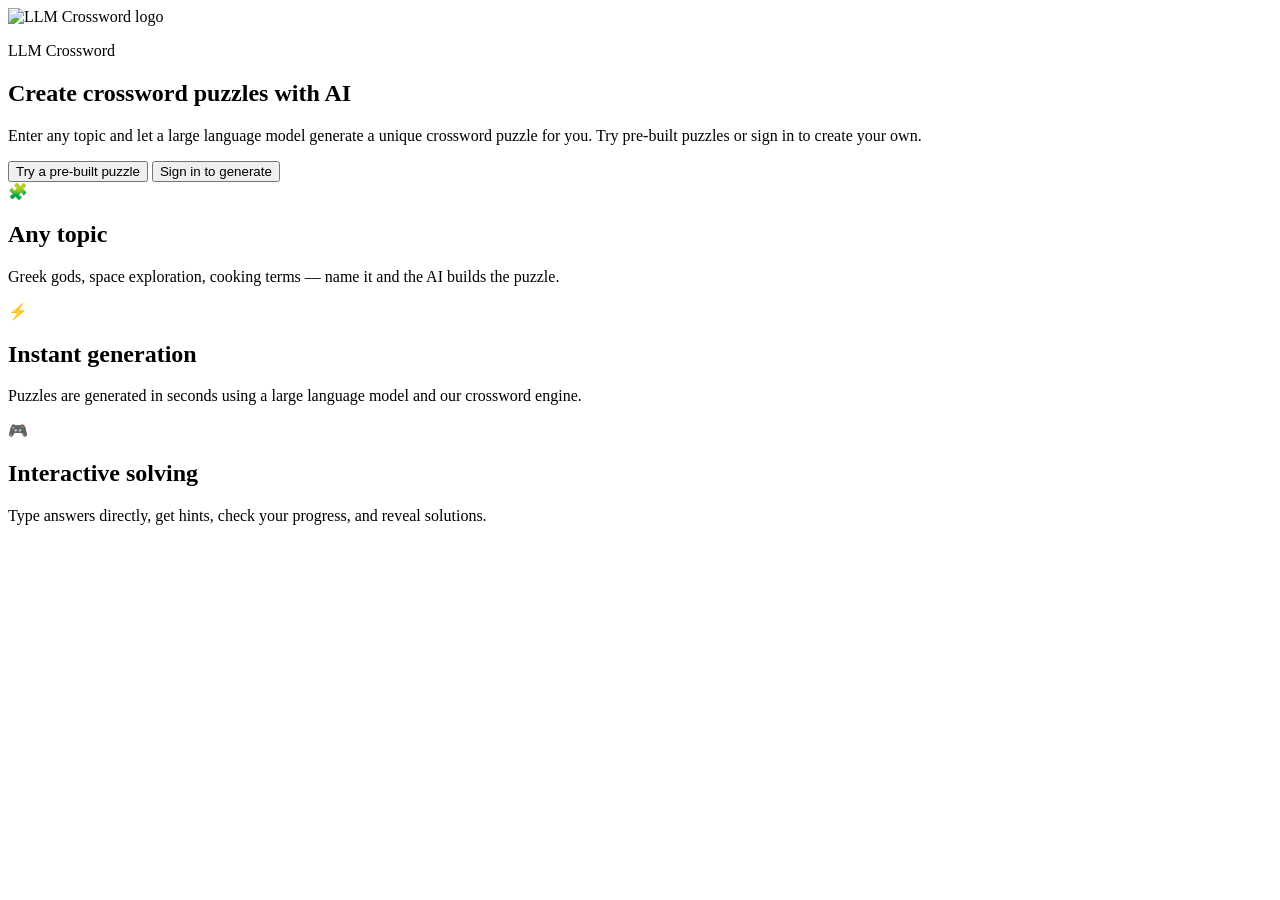
==== index.html @ bbbc1c91 "Merge pull request #65 from MarcoPoloResearchLab/tyemirov/runtime-config-profiles Move local profile" ====
<!doctype html>
<html lang="en">
<head>
  <meta charset="utf-8"/>
  <meta content="width=device-width,initial-scale=1" name="viewport"/>
  <title>LLM Crossword Puzzle Widget</title>
  <meta name="description" content="Interactive crossword puzzle generator and solver powered by large language models."/>
  <link rel="canonical" href="https://llm-crossword.mprlab.com/"/>
  <link rel="icon" type="image/svg+xml" href="/assets/img/llm_crossword_favicon.svg"/>
  <link rel="icon" type="image/png" sizes="512x512" href="/assets/img/llm_crossword_favicon.png"/>
  <link rel="shortcut icon" type="image/x-icon" href="/assets/img/llm_crossword_favicon.ico"/>
  <link rel="apple-touch-icon" href="/assets/img/llm_crossword_favicon.png"/>
  <meta property="og:title" content="LLM Crossword Puzzle Widget"/>
  <meta property="og:description" content="Interactive crossword puzzle generator and solver powered by large language models."/>
  <meta property="og:url" content="https://llm-crossword.mprlab.com/"/>

  <!-- load order matters: generator -> renderer -> app -->
  <link as="script" href="js/generator.js" rel="preload">
  <link as="script" href="js/crossword-widget.js" rel="preload">
  <link as="script" href="js/crossword.js" rel="preload">
  <link rel="stylesheet" href="https://cdn.jsdelivr.net/npm/bootstrap-icons@1.11.3/font/bootstrap-icons.min.css">

  <script>
    try {
      var rootElement = document.documentElement;
      var authPendingStorageKey = "llm-crossword-auth-pending";
      var postLoginViewStorageKey = "llm-crossword-post-login-view";
      var pendingAuth = window.sessionStorage.getItem(authPendingStorageKey) === "1";
      var postLoginView = window.sessionStorage.getItem(postLoginViewStorageKey);

      if (pendingAuth) {
        rootElement.setAttribute("data-auth-pending", "true");
      } else {
        rootElement.setAttribute("data-auth-check", "pending");
      }

      if (postLoginView) {
        rootElement.setAttribute("data-post-login-view", postLoginView);
      }
    } catch {}
  </script>
  <style>
    html[data-auth-check="pending"] #landingPage,
    html[data-auth-check="pending"] #puzzleView {
      display: none !important;
    }
  </style>

  <!-- mpr-ui components -->
  <link rel="stylesheet" href="https://cdn.jsdelivr.net/gh/MarcoPoloResearchLab/mpr-ui@latest/mpr-ui.css"/>
  <link rel="stylesheet" href="css/crossword.css">

  <!-- TAuth + Google Identity Services -->
  <script src="./js/runtime-auth-config.js"></script>
  <script src="./js/runtime-auth-config.override.js"></script>
  <script src="./js/service-config.js"></script>
  <script>
    (function loadTauthScript() {
      var services = window.LLMCrosswordServices;
      var scriptElement = document.createElement("script");

      scriptElement.defer = true;
      scriptElement.src = services && typeof services.getTauthScriptUrl === "function"
        ? services.getTauthScriptUrl()
        : "/tauth.js";
      document.head.appendChild(scriptElement);
    })();
  </script>
  <script src="https://accounts.google.com/gsi/client" async defer></script>
  <script src="./mpr-ui-config.js" defer></script>
  <script id="mpr-ui-bundle" type="application/json" data-mpr-ui-bundle-src="https://cdn.jsdelivr.net/gh/MarcoPoloResearchLab/mpr-ui@latest/mpr-ui.js"></script>
</head>
<body>
<mpr-header
  id="app-header"
  brand-label="LLM Crossword"
  brand-href="/"
  data-config-url="/configs/frontend-config.yml"
  user-menu-display-mode="avatar"
  logout-url="/"
  sign-out-label="Log out"
>
  <button id="headerCreditBadge" slot="aux" class="header-credit-badge" type="button" style="display:none;" aria-label="Open billing"></button>
  <mpr-user
    id="userMenu"
    slot="aux"
    display-mode="avatar"
    logout-url="/"
    logout-label="Log out"
  ></mpr-user>
</mpr-header>
<script>
  (function configureHeaderRuntimeUrls() {
    var header = document.getElementById("app-header");
    var services = window.LLMCrosswordServices;

    if (!header) {
      return;
    }

    header.setAttribute("base-url", window.location.origin);
    if (services && typeof services.getConfigUrl === "function") {
      header.setAttribute("data-config-url", services.getConfigUrl());
    }
  })();
</script>
<div id="creditDetailsPopover" class="credit-popover" hidden>
  <div class="credit-popover__surface" role="dialog" aria-label="Credit details">
    <div class="credit-popover__eyebrow">Credits</div>
    <div id="creditPopoverBalance" class="credit-popover__balance">0 credits</div>
    <div id="creditPopoverSections" class="credit-popover__sections"></div>
    <button id="creditPopoverBillingButton" class="credit-popover__billing" type="button">Open billing</button>
  </div>
</div>

<!-- ========== Landing page (shown when no puzzle is active) ========== -->
<section id="landingPage" class="landing" aria-label="Welcome">
  <div class="landing__hero">
    <div class="landing__brand-lockup">
      <div class="landing__logo-shell">
        <img
          class="landing__logo"
          src="/assets/img/llm_crossword_favicon.svg"
          alt="LLM Crossword logo"
          width="512"
          height="512"
        />
      </div>
      <p class="landing__eyebrow">LLM Crossword</p>
    </div>
    <h1 class="landing__title">Create crossword puzzles with AI</h1>
    <p class="landing__subtitle">
      Enter any topic and let a large language model generate a unique
      crossword puzzle for you. Try pre-built puzzles or sign in to create your own.
    </p>
    <div class="landing__actions">
      <button id="landingTryPrebuilt" class="landing__btn landing__btn--primary">Try a pre-built puzzle</button>
      <button id="landingSignIn" class="landing__btn landing__btn--secondary">Sign in to generate</button>
    </div>
  </div>

  <div class="landing__features" aria-label="Features">
    <div class="landing__feature">
      <div class="landing__feature-icon" aria-hidden="true">&#x1F9E9;</div>
      <h2 class="landing__feature-title">Any topic</h2>
      <p class="landing__feature-desc">Greek gods, space exploration, cooking terms &mdash; name it and the AI builds the puzzle.</p>
    </div>
    <div class="landing__feature">
      <div class="landing__feature-icon" aria-hidden="true">&#x26A1;</div>
      <h2 class="landing__feature-title">Instant generation</h2>
      <p class="landing__feature-desc">Puzzles are generated in seconds using a large language model and our crossword engine.</p>
    </div>
    <div class="landing__feature">
      <div class="landing__feature-icon" aria-hidden="true">&#x1F3AE;</div>
      <h2 class="landing__feature-title">Interactive solving</h2>
      <p class="landing__feature-desc">Type answers directly, get hints, check your progress, and reveal solutions.</p>
    </div>
  </div>

  <!-- Sample crossword puzzle (moon-themed, rendered by CrosswordWidget) -->
  <div id="landingSamplePuzzle" class="landing__sample" aria-label="Try a sample crossword"></div>
</section>

<!-- ========== Puzzle view (hidden until a puzzle is loaded) ========== -->
<div id="puzzleView" class="puzzle-layout" style="display:none;">

  <!-- Left sidebar with puzzle cards -->
  <aside id="puzzleSidebar" class="puzzle-sidebar">
    <div id="puzzleSidebarContent" class="puzzle-sidebar__content">
      <div id="newCrosswordCard" class="puzzle-card puzzle-card--new">
        <div class="puzzle-card__icon">+</div>
        <div class="puzzle-card__title">New Crossword</div>
      </div>
      <div id="puzzleCardList" class="puzzle-card-list"></div>
    </div>
    <button
      id="puzzleSidebarToggle"
      class="puzzle-sidebar__toggle"
      type="button"
      aria-controls="puzzleSidebar"
      aria-expanded="true"
      aria-label="Collapse puzzle list"
      title="Collapse puzzle list"
    >
      <span class="puzzle-sidebar__toggle-icon" aria-hidden="true">&#x2039;</span>
    </button>
  </aside>

  <!-- Right main area -->
  <div id="puzzleMain" class="puzzle-main">
    <div class="hdr">
      <div class="hdr__copy">
        <div class="hdr__title-row">
          <h1 id="title">Crossword Puzzle</h1>
          <button
            id="puzzleInfoButton"
            class="puzzle-info-button"
            type="button"
            aria-label="About this crossword"
            aria-controls="puzzleInfoPopover"
            aria-expanded="false"
            hidden
          >
            <span aria-hidden="true">i</span>
          </button>
        </div>
        <div class="sub" id="subtitle">Loading...</div>
        <div id="puzzleInfoPopover" class="puzzle-popover puzzle-info-popover" hidden>
          <p id="puzzleInfoContent" class="puzzle-popover__body"></p>
        </div>
      </div>
    </div>

    <!-- Generate form (shown when "New Crossword" card is selected) -->
    <div id="generatePanel" class="panel-bar" style="display:none;">
      <div class="generate-form">
        <input type="text" id="topicInput" placeholder="Enter a topic (e.g. Greek mythology)" maxlength="200"/>
        <label class="word-count-label">
          Words:
          <select id="wordCount" title="More words = larger puzzle, longer generation time">
            <option value="5">5</option>
            <option value="8" selected>8</option>
            <option value="10">10</option>
            <option value="12">12</option>
          </select>
        </label>
        <button id="generateBtn" disabled>Generate</button>
      </div>
      <div class="generate-status-row">
        <div id="generateStatus" class="generate-status"></div>
        <button id="generateBuyCreditsButton" class="secondary generate-buy-credits" type="button" hidden>Buy credits</button>
      </div>
    </div>

    <div class="pane">
      <!-- Scrollable + draggable viewport -->
      <div id="gridViewport" class="gridViewport">
        <div class="grid" id="grid"></div>
      </div>
      <div class="clues">
        <div
          id="puzzleToolbar"
          class="controls__actions clue-toolbar"
          role="group"
          aria-label="Puzzle actions"
          hidden
        >
          <div class="clue-toolbar__actions">
            <button id="check" class="clue-toolbar__button clue-toolbar__button--check" type="button">Check</button>
            <button
              id="reveal"
              class="clue-toolbar__button clue-toolbar__button--reveal"
              type="button"
              data-label-reveal="Reveal"
              data-label-hide="Hide"
            >Reveal</button>
          </div>
          <button id="shareBtn" class="clue-toolbar__share" type="button" aria-label="Share" title="Share" disabled>
            <span class="clue-toolbar__share-icon" aria-hidden="true" data-share-icon><i class="bi bi-share"></i></span>
            <span class="sr-only">Share</span>
          </button>
        </div>
        <div id="descriptionPanel" class="clues__header" hidden>
          <p id="descriptionContent" class="clues__description" hidden></p>
        </div>
        <div class="cluegrp"><h3>Across</h3>
          <ol id="across"></ol>
        </div>
        <div class="cluegrp"><h3>Down</h3>
          <ol id="down"></ol>
        </div>
      </div>
    </div>

    <div class="controls">
      <div class="status" id="status"></div>
      <div id="rewardStrip" class="reward-strip" hidden>
        <div id="rewardStripLabel" class="reward-strip__label"></div>
        <div id="rewardStripMeta" class="reward-strip__meta"></div>
      </div>
      <div id="shareHint" class="share-hint" hidden></div>
      <div class="error" id="errorBox"></div>
    </div>
  </div>
</div>

<dialog id="completionModal" class="completion-modal" aria-labelledby="completionTitle" aria-describedby="completionSummary">
  <div class="completion-modal__surface">
    <div class="completion-modal__header">
      <div>
        <h2 id="completionTitle" class="completion-modal__title">Puzzle complete</h2>
        <p id="completionSummary" class="completion-modal__summary"></p>
      </div>
      <button id="completionCloseButton" class="completion-modal__close" type="button">Close</button>
    </div>
    <div class="completion-modal__body">
      <div id="completionBreakdown" class="completion-modal__breakdown"></div>
      <div id="completionReason" class="completion-modal__reason"></div>
    </div>
    <div class="completion-modal__actions">
      <button id="completionPrimaryAction" type="button">Generate another</button>
      <button id="completionSecondaryAction" class="secondary" type="button">Keep solving</button>
    </div>
  </div>
</dialog>

<!-- ========== Settings modal ========== -->
<dialog id="settingsDrawer" class="settings-modal" aria-labelledby="settingsTitle" aria-describedby="settingsSubtitle">
  <div class="settings-modal__surface">
    <div class="settings-modal__header">
      <div>
        <h2 id="settingsTitle" class="settings-modal__title">Settings</h2>
        <p id="settingsSubtitle" class="settings-modal__subtitle">Account details and tools</p>
      </div>
      <button id="settingsCloseButton" class="settings-modal__close" type="button">Close</button>
    </div>

    <div class="settings-modal__body">
      <!-- Tab nav -->
      <div class="settings-tabs">
        <button id="settingsTabAccount" class="settings-tabs__btn settings-tabs__btn--active" data-tab="account" type="button">Account</button>
        <button id="settingsTabAdmin" class="settings-tabs__btn" data-tab="admin" type="button" style="display:none;">Admin</button>
      </div>

      <!-- ===== Account section ===== -->
      <div id="settingsAccountTab" class="settings-section">
        <div class="settings-account-card">
          <div class="settings-account-card__row">
            <img id="settingsAvatar" class="settings-account-card__avatar" src="" alt="" />
            <div class="settings-account-card__info">
              <div id="settingsName" class="settings-account-card__name">—</div>
              <div id="settingsEmail" class="settings-account-card__email">—</div>
            </div>
          </div>
          <div class="settings-account-card__details">
            <div class="settings-account-card__details-header">Session details</div>
            <dl id="settingsAccountDetails" class="settings-account-details"></dl>
          </div>
        </div>

        <section id="settingsBillingPanel" class="settings-billing">
          <div class="settings-billing__header">
            <div class="settings-billing__copy">
              <div class="settings-account-card__details-header">Credits</div>
              <div id="settingsBillingBalanceValue" class="settings-billing__balance">—</div>
              <p id="settingsBillingBalanceMeta" class="settings-billing__meta">Use credits to generate new crosswords and keep track of purchases here.</p>
            </div>
            <button id="settingsManageBillingButton" class="secondary settings-billing__manage" type="button" style="display:none;">Manage billing</button>
          </div>
          <div id="settingsBillingStatus" class="admin-panel__status"></div>

          <div class="settings-billing__section">
            <div class="settings-account-card__details-header">Buy credits</div>
            <div id="settingsBillingPackList" class="billing-pack-list"></div>
          </div>

          <div class="settings-billing__section">
            <div class="settings-account-card__details-header">Billing activity</div>
            <div id="settingsBillingActivityList" class="billing-activity-list"></div>
          </div>
        </section>
      </div>

      <!-- ===== Admin section ===== -->
      <div id="settingsAdminTab" class="settings-section" style="display:none;">
        <div class="admin-panel__body">
          <!-- User list -->
          <div class="admin-panel__users">
            <div class="admin-panel__section-header">
              <h3 class="admin-panel__section-title">Users</h3>
              <button id="adminRefreshUsers" class="admin-panel__btn-sm secondary" type="button">Refresh</button>
            </div>
            <input type="search" id="adminUserSearch" class="admin-panel__search" placeholder="Filter users..." />
            <div id="adminUserList" class="admin-panel__user-list"></div>
            <div id="adminUsersStatus" class="admin-panel__status"></div>
          </div>

          <!-- Selected user details -->
          <div class="admin-panel__details">
            <div id="adminNoSelection" class="admin-panel__placeholder">Select a user to view balance and grant credits.</div>

            <div id="adminUserDetails" style="display:none;">
              <div class="admin-panel__user-header">
                <div class="admin-panel__selected-user">
                  <span id="adminSelectedUser" class="admin-panel__selected-label"></span>
                  <span id="adminSelectedUserMeta" class="admin-panel__selected-meta"></span>
                </div>
                <button id="adminRefreshUser" class="admin-panel__btn-sm secondary" type="button">Refresh</button>
              </div>

              <!-- Balance -->
              <div class="admin-panel__balance-card">
                <div class="admin-panel__balance-row">
                  <span class="admin-panel__balance-label">Available</span>
                  <span id="adminBalanceCoins" class="admin-panel__balance-value">-</span>
                </div>
                <div class="admin-panel__balance-row">
                  <span class="admin-panel__balance-label">Total (cents)</span>
                  <span id="adminBalanceTotal" class="admin-panel__balance-value">-</span>
                </div>
                <div id="adminBalanceStatus" class="admin-panel__status"></div>
              </div>

              <!-- Grant form -->
              <h3 class="admin-panel__section-title">Grant credits</h3>
              <form id="adminGrantForm" class="admin-panel__grant-form">
                <label class="admin-panel__label">
                  Credits
                  <input type="number" id="adminGrantCoins" min="1" step="1" required class="admin-panel__input" />
                </label>
                <label class="admin-panel__label">
                  Reason
                  <textarea id="adminGrantReason" required maxlength="240" rows="3" class="admin-panel__input admin-panel__textarea"></textarea>
                </label>
                <button type="submit" id="adminGrantBtn">Grant</button>
              </form>
              <div class="admin-panel__hint">Successful grants apply immediately and are recorded below with the reason and admin email.</div>
              <div id="adminGrantStatus" class="admin-panel__status"></div>

              <h3 class="admin-panel__section-title">Grant history</h3>
              <div id="adminGrantHistoryStatus" class="admin-panel__status"></div>
              <div id="adminGrantHistoryList" class="admin-panel__history-list"></div>
            </div>
          </div>
        </div>
      </div>
    </div>
  </div>
</dialog>

<mpr-footer
  id="page-footer"
  sticky="true"
  size="small"
  privacy-link-hidden="true"
  horizontal-links='{
    "alignment": "center",
    "links": [
      { "label": "© 2025-2026 Marco Polo Research Lab LLC", "href": "https://mprlab.com", "target": "_blank" },
      { "label": "Privacy", "href": "/privacy.html" },
      { "label": "Terms", "href": "/tos.html" },
      { "label": "Refunds", "href": "/tos.html#refund-policy" },
      { "label": "Support", "href": "mailto:support@mprlab.com" },
      { "label": "GitHub", "href": "https://github.com/MarcoPoloResearchLab/llm_crossword", "target": "_blank" }
    ]
  }'
  links-collection='{
    "style": "drop-up",
    "text": "Built by Marco Polo Research Lab LLC",
    "links": [
      { "label": "Marco Polo Research Lab LLC", "url": "https://mprlab.com" },
      { "label": "Gravity Notes", "url": "https://gravity.mprlab.com" },
      { "label": "LoopAware", "url": "https://loopaware.mprlab.com" },
      { "label": "LLM Crossword", "url": "https://llm-crossword.mprlab.com" }
    ]
  }'
  theme-switcher="toggle"
></mpr-footer>

<script src="js/auth-fetch.js"></script>
<script src="js/config.js"></script>
<script src="js/generator.js"></script>
<script src="js/crossword-widget.js"></script>
<script src="js/landing-puzzle.js"></script>
<script src="js/crossword.js"></script>
<script src="js/billing.js"></script>
<script src="js/app.js"></script>
<script src="js/admin.js"></script>

<!-- Google tag (gtag.js) -->
<script async src="https://www.googletagmanager.com/gtag/js?id=G-7TXFH9TLQB"></script>
<script>
  window.dataLayer = window.dataLayer || [];
  function gtag(){dataLayer.push(arguments);}
  gtag('js', new Date());
  gtag('config', 'G-7TXFH9TLQB');
</script>
</body>
</html>
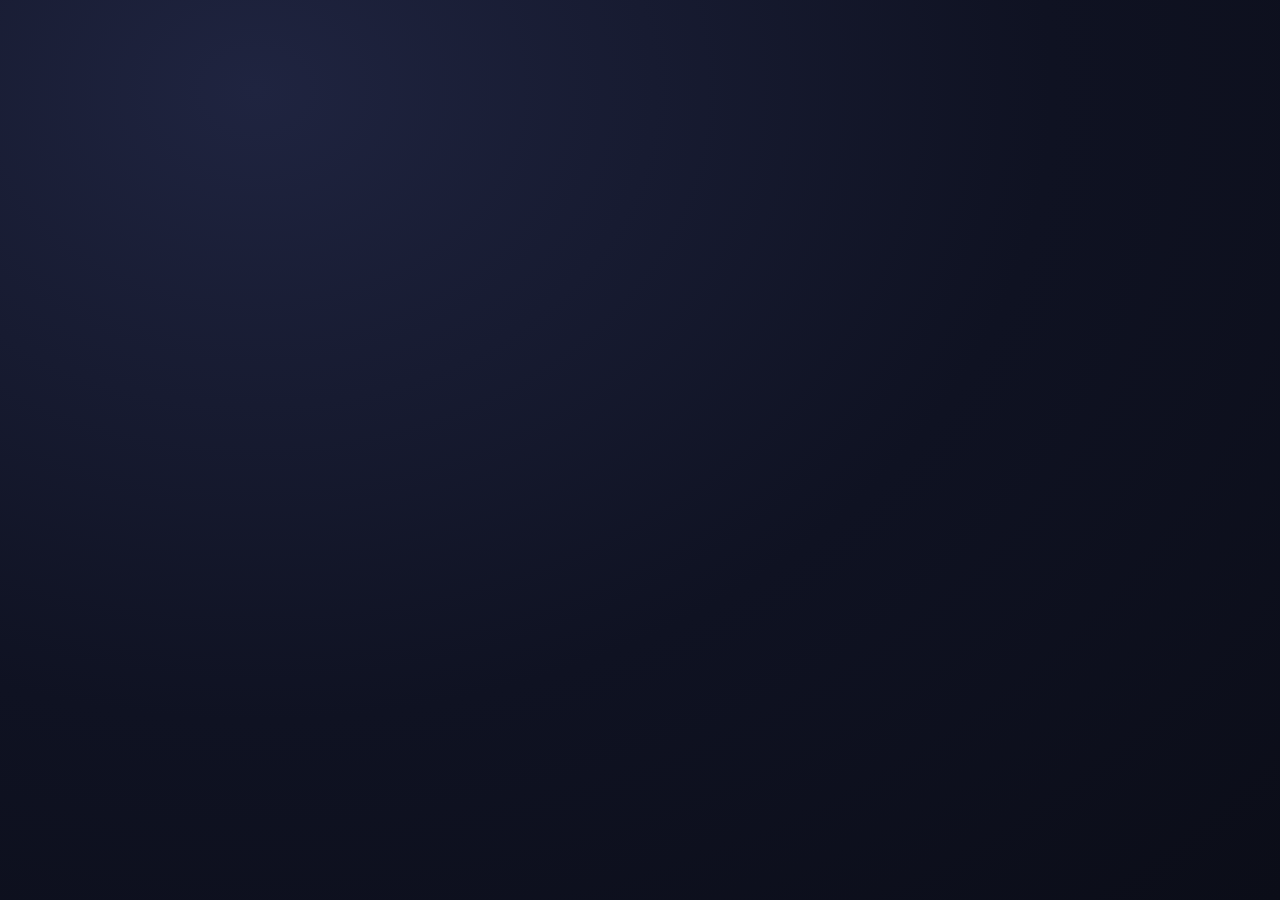
==== commit 82ea08b5: "refactor: remove legacy auth-pending logic and migrate to mpr-ui config handling - Update frontend-c" ====
--- a/index.html
+++ b/index.html
@@ -21,23 +21,7 @@
   <link rel="stylesheet" href="https://cdn.jsdelivr.net/npm/bootstrap-icons@1.11.3/font/bootstrap-icons.min.css">
 
   <script>
-    try {
-      var rootElement = document.documentElement;
-      var authPendingStorageKey = "llm-crossword-auth-pending";
-      var postLoginViewStorageKey = "llm-crossword-post-login-view";
-      var pendingAuth = window.sessionStorage.getItem(authPendingStorageKey) === "1";
-      var postLoginView = window.sessionStorage.getItem(postLoginViewStorageKey);
-
-      if (pendingAuth) {
-        rootElement.setAttribute("data-auth-pending", "true");
-      } else {
-        rootElement.setAttribute("data-auth-check", "pending");
-      }
-
-      if (postLoginView) {
-        rootElement.setAttribute("data-post-login-view", postLoginView);
-      }
-    } catch {}
+    document.documentElement.setAttribute("data-auth-check", "pending");
   </script>
   <style>
     html[data-auth-check="pending"] #landingPage,
@@ -50,29 +34,62 @@
   <link rel="stylesheet" href="https://cdn.jsdelivr.net/gh/MarcoPoloResearchLab/mpr-ui@latest/mpr-ui.css"/>
   <link rel="stylesheet" href="css/crossword.css">
 
-  <!-- TAuth + Google Identity Services -->
+  <!-- App runtime config for API and billing -->
   <script src="./js/runtime-auth-config.js"></script>
   <script src="./js/runtime-auth-config.override.js"></script>
   <script src="./js/service-config.js"></script>
+  <script defer src="https://cdn.jsdelivr.net/gh/tyemirov/TAuth@v1.0.1/web/tauth.js"></script>
+  <script src="https://accounts.google.com/gsi/client" async defer></script>
+  <script src="https://cdn.jsdelivr.net/npm/js-yaml@4.1.0/dist/js-yaml.min.js"></script>
+  <script src="https://cdn.jsdelivr.net/gh/MarcoPoloResearchLab/mpr-ui@latest/mpr-ui-config.js"></script>
   <script>
-    (function loadTauthScript() {
-      var services = window.LLMCrosswordServices;
-      var scriptElement = document.createElement("script");
-
-      scriptElement.defer = true;
-      scriptElement.src = services && typeof services.getTauthScriptUrl === "function"
-        ? services.getTauthScriptUrl()
-        : "/tauth.js";
-      document.head.appendChild(scriptElement);
+    (function () {
+      var configUrl = "/configs/frontend-config.yml";
+      var mprUiBundleUrl = "https://cdn.jsdelivr.net/gh/MarcoPoloResearchLab/mpr-ui@latest/mpr-ui.js";
+
+      function loadMprUiBundle() {
+        return new Promise(function (resolve, reject) {
+          var existingScript = document.getElementById("mpr-ui-script");
+          var script;
+
+          if (existingScript) {
+            resolve(existingScript);
+            return;
+          }
+
+          script = document.createElement("script");
+          script.id = "mpr-ui-script";
+          script.src = mprUiBundleUrl;
+          script.onload = function () {
+            resolve(script);
+          };
+          script.onerror = reject;
+          document.head.appendChild(script);
+        });
+      }
+
+      function applyMprUiConfig() {
+        if (window.MPRUI && typeof window.MPRUI.applyYamlConfig === "function") {
+          return window.MPRUI.applyYamlConfig({ configUrl: configUrl });
+        }
+        if (window.MPRUI && typeof window.MPRUI.applyConfig === "function") {
+          return window.MPRUI.applyConfig({ configUrl: configUrl });
+        }
+        return Promise.reject(new Error("mpr-ui config loader is unavailable"));
+      }
+
+      applyMprUiConfig()
+        .then(loadMprUiBundle)
+        .catch(function (error) {
+          console.error("mpr-ui initialization failed:", error);
+        });
     })();
   </script>
-  <script src="https://accounts.google.com/gsi/client" async defer></script>
-  <script src="./mpr-ui-config.js" defer></script>
-  <script id="mpr-ui-bundle" type="application/json" data-mpr-ui-bundle-src="https://cdn.jsdelivr.net/gh/MarcoPoloResearchLab/mpr-ui@latest/mpr-ui.js"></script>
 </head>
 <body>
 <mpr-header
   id="app-header"
+  base-url="/"
   brand-label="LLM Crossword"
   brand-href="/"
   data-config-url="/configs/frontend-config.yml"
@@ -89,21 +106,6 @@
     logout-label="Log out"
   ></mpr-user>
 </mpr-header>
-<script>
-  (function configureHeaderRuntimeUrls() {
-    var header = document.getElementById("app-header");
-    var services = window.LLMCrosswordServices;
-
-    if (!header) {
-      return;
-    }
-
-    header.setAttribute("base-url", window.location.origin);
-    if (services && typeof services.getConfigUrl === "function") {
-      header.setAttribute("data-config-url", services.getConfigUrl());
-    }
-  })();
-</script>
 <div id="creditDetailsPopover" class="credit-popover" hidden>
   <div class="credit-popover__surface" role="dialog" aria-label="Credit details">
     <div class="credit-popover__eyebrow">Credits</div>
@@ -457,8 +459,6 @@
   theme-switcher="toggle"
 ></mpr-footer>
 
-<script src="js/auth-fetch.js"></script>
-<script src="js/config.js"></script>
 <script src="js/generator.js"></script>
 <script src="js/crossword-widget.js"></script>
 <script src="js/landing-puzzle.js"></script>
--- a/css/crossword.css
+++ b/css/crossword.css
@@ -0,0 +1,2287 @@
+:root {
+    --cell-size: 44px;
+    --clues-panel-offset: 0px;
+    --controls-dock-height: 0px;
+    --footer-height: 40px;
+    --gap-size: 4px;
+    --header-height: 56px;
+    --border-radius: 10px;
+    --wrap-offset: 48px;
+    --pane-gap: 18px;
+    --clue-stack-track-size: 1fr;
+    --sidebar-collapsed-width: 32px;
+    --sidebar-expanded-width: 25vw;
+    --sidebar-toggle-width: 24px;
+    --viewport-height: 100vh;
+    --full-size: 100%;
+    --wrap-max-width: calc(100vw - var(--wrap-offset));
+    --narrow-screen-width: 800px;
+    --phone-screen-width: 500px;
+
+    /* Theme-aware colors (dark default) */
+    --cw-bg-gradient-a: #1f2440;
+    --cw-bg-gradient-b: #0f1222;
+    --cw-bg-gradient-c: #0b0d18;
+    --cw-text: #e9edff;
+    --cw-text-muted: #aab4dd;
+    --cw-wrap-bg: rgba(255, 255, 255, .06);
+    --cw-wrap-border: rgba(255, 255, 255, .15);
+    --cw-cell-bg: #0b1022;
+    --cw-cell-border: #2a2f45;
+    --cw-cell-input: #dce5ff;
+    --cw-blk-bg: #0f142a;
+    --cw-blk-border: #202743;
+    --cw-select-bg: #0f142a;
+    --cw-clue-bg: rgba(255, 255, 255, .05);
+    --cw-clue-border: rgba(255, 255, 255, .12);
+    --cw-btn-secondary: #334155;
+    --cw-placeholder: #6b7899;
+    --cw-tab-bg: rgba(255, 255, 255, .08);
+    --cw-tab-border: rgba(255, 255, 255, .12);
+    --cw-tab-hover: rgba(255, 255, 255, .12);
+    --cw-modal-glow-a: rgba(59, 130, 246, .14);
+    --cw-modal-glow-b: rgba(52, 211, 153, .08);
+    --cw-modal-surface-from: rgba(15, 23, 42, .96);
+    --cw-modal-surface-to: rgba(8, 20, 32, .98);
+    --cw-modal-divider: rgba(255, 255, 255, .14);
+    --cw-modal-card-border: rgba(148, 163, 184, .2);
+    --cw-modal-card-bg: rgba(15, 23, 42, .76);
+    --cw-prism-shell-from: rgba(11, 18, 37, .96);
+    --cw-prism-shell-to: rgba(6, 10, 24, .98);
+    --cw-prism-border: rgba(124, 144, 196, .34);
+    --cw-prism-highlight: rgba(255, 255, 255, .08);
+    --cw-prism-separator: rgba(148, 163, 184, .26);
+    --cw-prism-tab-text: #e6edff;
+    --cw-prism-tab-muted: rgba(214, 226, 255, .82);
+    --cw-prism-tab-hover: rgba(96, 165, 250, .16);
+}
+
+/* Light theme overrides — mpr-ui sets data-mpr-theme on <html> */
+[data-mpr-theme="light"],
+:root[data-mpr-theme="light"] {
+    --cw-bg-gradient-a: #e8ecf4;
+    --cw-bg-gradient-b: #f0f2f8;
+    --cw-bg-gradient-c: #f5f7fb;
+    --cw-text: #1a1d2e;
+    --cw-text-muted: #555a70;
+    --cw-wrap-bg: rgba(255, 255, 255, .85);
+    --cw-wrap-border: rgba(0, 0, 0, .12);
+    --cw-cell-bg: #ffffff;
+    --cw-cell-border: #c5cad8;
+    --cw-cell-input: #1a1d2e;
+    --cw-blk-bg: #e2e5ee;
+    --cw-blk-border: #d0d4e0;
+    --cw-select-bg: #ffffff;
+    --cw-clue-bg: rgba(0, 0, 0, .03);
+    --cw-clue-border: rgba(0, 0, 0, .1);
+    --cw-btn-secondary: #94a3b8;
+    --cw-placeholder: #9ca3af;
+    --cw-tab-bg: rgba(0, 0, 0, .05);
+    --cw-tab-border: rgba(0, 0, 0, .1);
+    --cw-tab-hover: rgba(0, 0, 0, .08);
+    --cw-modal-glow-a: rgba(59, 130, 246, .1);
+    --cw-modal-glow-b: rgba(16, 185, 129, .06);
+    --cw-modal-surface-from: rgba(255, 255, 255, .98);
+    --cw-modal-surface-to: rgba(232, 239, 248, .98);
+    --cw-modal-divider: rgba(15, 23, 42, .12);
+    --cw-modal-card-border: rgba(15, 23, 42, .12);
+    --cw-modal-card-bg: rgba(255, 255, 255, .88);
+    --cw-prism-shell-from: rgba(255, 255, 255, .98);
+    --cw-prism-shell-to: rgba(229, 236, 246, .98);
+    --cw-prism-border: rgba(88, 104, 145, .22);
+    --cw-prism-highlight: rgba(255, 255, 255, .74);
+    --cw-prism-separator: rgba(88, 104, 145, .18);
+    --cw-prism-tab-text: #16203e;
+    --cw-prism-tab-muted: rgba(22, 32, 62, .72);
+    --cw-prism-tab-hover: rgba(59, 130, 246, .12);
+}
+
+* {
+    box-sizing: border-box;
+}
+
+.sr-only {
+    position: absolute;
+    width: 1px;
+    height: 1px;
+    padding: 0;
+    margin: -1px;
+    overflow: hidden;
+    clip: rect(0, 0, 0, 0);
+    white-space: nowrap;
+    border: 0;
+}
+
+body {
+    margin: 0;
+    padding: 0;
+    font-family: system-ui, -apple-system, Segoe UI, Roboto, Arial, sans-serif;
+    background-image: radial-gradient(at 20% 10%, var(--cw-bg-gradient-a) 0%, var(--cw-bg-gradient-b) 55%, var(--cw-bg-gradient-c) 100%);
+    background-repeat: no-repeat;
+    background-attachment: fixed;
+    background-size: cover;
+    color: var(--cw-text);
+    display: grid;
+    place-items: start center;
+    min-height: var(--viewport-height);
+}
+
+/* ========== Two-panel puzzle layout ========== */
+.puzzle-layout {
+    --sidebar-width: var(--sidebar-expanded-width);
+    display: grid;
+    grid-template-columns: var(--sidebar-width) minmax(0, 1fr);
+    width: 100vw;
+    min-height: calc(var(--viewport-height) - var(--header-height) - var(--footer-height));
+    height: calc(var(--viewport-height) - var(--header-height) - var(--footer-height));
+    overflow: hidden;
+    transition: grid-template-columns .22s ease;
+}
+
+.puzzle-layout[data-sidebar-collapsed="true"] {
+    --sidebar-width: var(--sidebar-collapsed-width);
+}
+
+.puzzle-sidebar {
+    position: relative;
+    overflow: hidden;
+    padding: 40px 12px 12px;
+    border-right: 1px solid var(--cw-wrap-border);
+    background: var(--cw-wrap-bg);
+}
+
+.puzzle-sidebar__content {
+    height: 100%;
+    min-width: 0;
+    overflow-y: auto;
+    display: flex;
+    flex-direction: column;
+    gap: 8px;
+    transition: opacity .16s ease, transform .16s ease, visibility .16s ease;
+}
+
+.puzzle-sidebar__toggle {
+    position: absolute;
+    top: 8px;
+    right: 8px;
+    width: var(--sidebar-toggle-width);
+    height: var(--sidebar-toggle-width);
+    min-width: var(--sidebar-toggle-width);
+    padding: 0;
+    border: none;
+    border-radius: 999px;
+    background: transparent;
+    color: var(--cw-text);
+    display: grid;
+    place-items: center;
+    z-index: 1;
+}
+
+.puzzle-sidebar__toggle:hover {
+    background: rgba(59, 130, 246, .16);
+}
+
+.puzzle-sidebar__toggle:focus-visible {
+    outline: 2px solid #3b82f6;
+    outline-offset: 1px;
+}
+
+.puzzle-sidebar__toggle-icon {
+    font-size: 20px;
+    font-weight: 700;
+    line-height: 1;
+    pointer-events: none;
+}
+
+.puzzle-layout[data-sidebar-collapsed="true"] .puzzle-sidebar {
+    padding: 8px 0 0;
+}
+
+.puzzle-layout[data-sidebar-collapsed="true"] .puzzle-sidebar__toggle {
+    right: auto;
+    left: 50%;
+    transform: translateX(-50%);
+}
+
+.puzzle-layout[data-sidebar-collapsed="true"] .puzzle-sidebar__content {
+    opacity: 0;
+    visibility: hidden;
+    pointer-events: none;
+    transform: translateX(-10px);
+}
+
+.puzzle-main {
+    overflow-y: auto;
+    width: 100%;
+    padding: var(--pane-gap);
+    padding-bottom: calc(var(--pane-gap) + var(--footer-height) + var(--controls-dock-height));
+    display: flex;
+    flex-direction: column;
+    gap: var(--pane-gap);
+    min-height: 0; /* prevent grid blowout */
+    min-width: 0;
+}
+
+.puzzle-main > .pane {
+    flex: 0 0 auto;
+}
+
+.puzzle-main > .controls {
+    flex: 0 0 auto;
+}
+
+@media (max-height: 420px) {
+    .puzzle-main > .pane {
+        flex: 1 1 auto;
+        min-height: 0;
+    }
+
+    .gridViewport,
+    .clues {
+        max-height: 100%;
+    }
+}
+
+/* --- Puzzle cards --- */
+.puzzle-card {
+    padding: 10px;
+    border-radius: 10px;
+    border: 1px solid var(--cw-wrap-border);
+    background: var(--cw-clue-bg);
+    cursor: pointer;
+    transition: border-color .15s, background .15s;
+    display: flex;
+    align-items: flex-start;
+    gap: 10px;
+    min-height: 72px;
+    overflow: hidden;
+}
+
+.puzzle-card:hover {
+    border-color: rgba(59, 130, 246, .4);
+    background: rgba(59, 130, 246, .06);
+}
+
+.puzzle-card--active {
+    border-color: #3b82f6;
+    background: rgba(59, 130, 246, .1);
+}
+
+.puzzle-card--new {
+    align-items: center;
+    gap: 10px;
+}
+
+.puzzle-card__icon {
+    width: 36px;
+    height: 36px;
+    border-radius: 8px;
+    background: #3b82f6;
+    color: #fff;
+    font-size: 22px;
+    font-weight: 700;
+    display: grid;
+    place-items: center;
+    flex-shrink: 0;
+}
+
+.puzzle-card__title {
+    font-size: 13px;
+    font-weight: 600;
+    line-height: 1.3;
+    flex: 1 1 auto;
+    overflow: hidden;
+    text-overflow: ellipsis;
+    display: -webkit-box;
+    -webkit-line-clamp: 2;
+    -webkit-box-orient: vertical;
+}
+
+.puzzle-card__copy {
+    min-width: 0;
+    flex: 1 1 auto;
+    display: flex;
+    flex-direction: column;
+    gap: 4px;
+}
+
+.puzzle-card__description {
+    font-size: 12px;
+    line-height: 1.35;
+    color: var(--cw-text-muted);
+    overflow: hidden;
+    text-overflow: ellipsis;
+    display: -webkit-box;
+    -webkit-line-clamp: 2;
+    -webkit-box-orient: vertical;
+}
+
+.puzzle-card__thumb {
+    flex-shrink: 0;
+    align-self: center;
+    order: 1;
+    width: 36px;
+    height: 36px;
+    display: grid;
+    place-items: center;
+    overflow: hidden;
+}
+
+.puzzle-card-list {
+    display: flex;
+    flex-direction: column;
+    gap: 8px;
+}
+
+.puzzle-sidebar__section {
+    display: flex;
+    flex-direction: column;
+    gap: 8px;
+}
+
+.puzzle-sidebar__section-title {
+    margin: 6px 2px 0;
+    font-size: 11px;
+    font-weight: 700;
+    letter-spacing: .08em;
+    text-transform: uppercase;
+    color: var(--cw-text-muted);
+}
+
+/* Mini grid thumbnail — cells sized dynamically by JS to fit thumb container */
+.mini-grid {
+    display: grid;
+    gap: 1px;
+    width: 36px;
+    height: 36px;
+    align-content: center;
+    justify-content: center;
+}
+
+.mini-grid__cell {
+    border-radius: 1px;
+}
+
+.mini-grid__cell--letter {
+    background: rgba(99, 102, 241, .6);
+}
+
+.mini-grid__cell--blank {
+    background: rgba(255, 255, 255, .04);
+}
+
+[data-mpr-theme="light"] .mini-grid__cell--letter {
+    background: rgba(59, 130, 246, .5);
+}
+
+[data-mpr-theme="light"] .mini-grid__cell--blank {
+    background: rgba(0, 0, 0, .04);
+}
+
+@media (max-width: 800px) {
+    .puzzle-layout {
+        grid-template-columns: minmax(0, 1fr);
+        grid-template-rows: auto 1fr;
+        height: auto;
+    }
+
+    .puzzle-layout[data-sidebar-collapsed="true"] {
+        grid-template-columns: minmax(0, 1fr);
+    }
+
+    .puzzle-sidebar {
+        overflow: visible;
+        padding: 12px;
+        border-right: none;
+        border-bottom: 1px solid var(--cw-wrap-border);
+    }
+
+    .puzzle-layout[data-sidebar-collapsed="true"] .puzzle-sidebar {
+        padding: 12px;
+    }
+
+    .puzzle-sidebar__content {
+        overflow-x: auto;
+        overflow-y: hidden;
+        flex-direction: row;
+        max-height: 120px;
+        opacity: 1;
+        visibility: visible;
+        pointer-events: auto;
+        transform: none;
+    }
+
+    .puzzle-sidebar__toggle {
+        display: none;
+    }
+
+    .puzzle-sidebar .puzzle-card {
+        flex-shrink: 0;
+        width: 120px;
+    }
+
+    .puzzle-card-list {
+        flex-direction: row;
+    }
+}
+
+.wrap {
+    width: 100%;
+    padding: var(--pane-gap);
+    display: grid;
+    grid-template-rows: auto auto auto;
+    gap: var(--pane-gap);
+}
+
+.hdr {
+    display: flex;
+    justify-content: space-between;
+    gap: 16px;
+    align-items: flex-end;
+    flex-wrap: wrap;
+}
+
+.hdr__copy {
+    display: flex;
+    flex-direction: column;
+    gap: 8px;
+    flex: 1 1 20rem;
+    min-width: 0;
+    max-width: 72rem;
+    position: relative;
+}
+
+.hdr__title-row {
+    display: flex;
+    align-items: center;
+    gap: 12px;
+    min-width: 0;
+    flex-wrap: wrap;
+}
+
+h1 {
+    margin: 0;
+    font-size: 22px;
+}
+
+.puzzle-info-button {
+    width: 32px;
+    min-width: 32px;
+    height: 32px;
+    padding: 0;
+    border: 1px solid var(--cw-tab-border);
+    border-radius: 999px;
+    background: var(--cw-tab-bg);
+    color: var(--cw-text);
+    font-size: 15px;
+    font-weight: 700;
+    line-height: 1;
+}
+
+.puzzle-info-button:hover {
+    background: var(--cw-tab-hover);
+}
+
+.puzzle-info-button[hidden] {
+    display: none !important;
+}
+
+.puzzle-popover {
+    position: absolute;
+    top: calc(100% + 12px);
+    left: 0;
+    z-index: 6;
+    width: min(420px, calc(100vw - 48px));
+    padding: 16px 18px;
+    border: 1px solid var(--cw-modal-card-border);
+    border-radius: 18px;
+    background: linear-gradient(180deg, var(--cw-modal-surface-from) 0%, var(--cw-modal-surface-to) 100%);
+    box-shadow: 0 20px 40px rgba(0, 0, 0, .28);
+    backdrop-filter: blur(16px);
+}
+
+.puzzle-popover[hidden] {
+    display: none !important;
+}
+
+.puzzle-popover__body {
+    margin: 0;
+    font-size: 14px;
+    line-height: 1.6;
+    color: var(--cw-text);
+}
+
+.sub {
+    opacity: .8;
+    font-size: 13px;
+}
+
+.clues__header[hidden],
+.clues__description[hidden] {
+    display: none !important;
+}
+
+.clues__header,
+.reward-strip,
+.share-hint {
+    display: none !important;
+}
+
+.clues__header {
+    padding: 0 2px 2px;
+}
+
+.clues__description {
+    margin: 0;
+    font-size: 14px;
+    line-height: 1.55;
+    color: var(--cw-text);
+    opacity: .92;
+}
+
+.reward-strip {
+    display: grid;
+    grid-template-columns: auto minmax(0, 1fr);
+    align-items: start;
+    column-gap: 10px;
+    row-gap: 2px;
+    max-width: 44rem;
+    padding: 8px 10px;
+    border-radius: 12px;
+    border: 1px solid rgba(59, 130, 246, .28);
+    background: rgba(59, 130, 246, .1);
+}
+
+.reward-strip__label {
+    font-size: 13px;
+    font-weight: 700;
+    line-height: 1.25;
+}
+
+.reward-strip__meta {
+    font-size: 11px;
+    line-height: 1.35;
+    color: var(--cw-text-muted);
+}
+
+select {
+    background: var(--cw-select-bg);
+    color: var(--cw-text);
+    border: 1px solid var(--cw-cell-border);
+    border-radius: var(--border-radius);
+    padding: 8px 10px;
+}
+
+
+.pane {
+    display: grid;
+    grid-template-columns: minmax(0, 2fr) minmax(0, 1fr);
+    gap: var(--pane-gap);
+    min-height: 0;
+    align-items: start;
+}
+
+/* Grid viewport: fixed cell size, scrolls/pans when grid exceeds space */
+.gridViewport {
+    overflow: auto;
+    background: transparent;
+    border: 0;
+    border-radius: 0;
+    min-width: 0;
+    max-height: 80vh;
+}
+
+.gridViewport.dragging {
+    cursor: grabbing;
+}
+
+/* The grid itself should also be transparent & panel-less */
+.grid {
+    display: grid;
+    gap: var(--gap-size);
+    width: max-content;
+    margin-inline: auto;
+    justify-content: start;
+    align-content: start;
+    /* remove panel visuals */
+    background: transparent;
+    border: 0;
+    border-radius: 0;
+    padding: 0;
+}
+
+/* Individual cells */
+.cell {
+    width: var(--cell-size);
+    height: var(--cell-size);
+    min-width: 0;
+    min-height: 0;
+    position: relative;
+    border-radius: 6px;
+    border: 1px solid var(--cw-cell-border);
+    background: var(--cw-cell-bg);
+    display: grid;
+    place-items: center;
+}
+
+.blk {
+    background: var(--cw-blk-bg);
+    border-color: var(--cw-blk-border);
+}
+
+/* (kept for safety) */
+
+.cell input {
+    width: 100%;
+    height: 100%;
+    border: 0;
+    outline: 0;
+    background: transparent;
+    text-align: center;
+    font: 700 18px/1.1 system-ui;
+    color: var(--cw-cell-input);
+    text-transform: uppercase;
+}
+
+.num {
+    position: absolute;
+    top: 2px;
+    left: 4px;
+    font-size: 10px;
+    color: var(--cw-text-muted);
+    opacity: .9;
+    pointer-events: none;
+}
+
+.correct {
+    box-shadow: inset 0 0 0 2px rgba(55, 211, 154, .28);
+    border-color: #34d399;
+}
+
+.wrong {
+    box-shadow: inset 0 0 0 2px rgba(255, 107, 107, .28);
+    border-color: #ff6b6b;
+}
+
+.clues {
+    display: grid;
+    grid-template-columns: var(--clue-stack-track-size);
+    gap: 12px 18px;
+    overflow-y: auto;
+    max-height: 80vh;
+    align-self: start;
+    transform: translateY(calc(-1 * var(--clues-panel-offset)));
+    margin-bottom: calc(-1 * var(--clues-panel-offset));
+}
+
+@media (max-width: 800px) {
+    .reward-strip {
+        grid-template-columns: 1fr;
+    }
+
+    .clues {
+        transform: none;
+        margin-bottom: 0;
+    }
+
+    .wrap {
+        height: auto;
+        overflow-y: auto;
+        overflow-x: auto;
+    }
+
+    .pane {
+        grid-template-columns: minmax(0, 1fr);
+        overflow-y: auto;
+        overflow-x: visible;
+    }
+
+    .gridViewport {
+        flex: 0 0 auto;
+        height: auto;
+        overflow: visible;
+    }
+
+    .clues {
+        flex: 0 0 auto;
+        width: 100%;
+        margin-left: 0;
+        align-self: stretch;
+    }
+}
+
+.cluegrp h3 {
+    margin: 0 0 6px;
+    font-size: 16px;
+}
+
+ol {
+    list-style: none;
+    padding-left: 0;
+    margin: 0;
+    display: grid;
+    gap: 6px;
+}
+
+li {
+    padding: 8px 10px;
+    background: var(--cw-clue-bg);
+    border: 1px solid var(--cw-clue-border);
+    border-radius: var(--border-radius);
+}
+
+.controls {
+    display: flex;
+    flex-direction: column;
+    gap: 10px;
+}
+
+.controls__actions {
+    display: inline-flex;
+    align-items: center;
+    gap: 8px;
+    flex-wrap: wrap;
+}
+
+.clue-toolbar[hidden] {
+    display: none !important;
+}
+
+.clue-toolbar {
+    display: flex;
+    align-items: center;
+    justify-content: space-between;
+    gap: 14px;
+    min-width: 0;
+    padding-bottom: 4px;
+    border-bottom: 1px solid var(--cw-wrap-border);
+}
+
+.clue-toolbar__actions {
+    display: flex;
+    align-items: center;
+    gap: 10px;
+    flex-wrap: wrap;
+    min-width: 0;
+}
+
+.clue-toolbar__button,
+.clue-toolbar__share {
+    min-height: 42px;
+    padding: 0 16px;
+    border: 1px solid var(--cw-tab-border);
+    border-radius: 14px;
+    background: var(--cw-tab-bg);
+    color: var(--cw-text);
+    font-size: 14px;
+    font-weight: 700;
+    letter-spacing: .01em;
+    line-height: 1;
+    transition:
+        transform .14s ease,
+        background .14s ease,
+        border-color .14s ease,
+        box-shadow .14s ease,
+        color .14s ease;
+}
+
+.clue-toolbar__button:hover:not(:disabled),
+.clue-toolbar__share:hover:not(:disabled) {
+    transform: translateY(-1px);
+    background: var(--cw-tab-hover);
+    border-color: var(--cw-prism-border);
+    box-shadow: 0 10px 18px rgba(15, 23, 42, .2);
+}
+
+.clue-toolbar__button:focus-visible,
+.clue-toolbar__share:focus-visible {
+    outline: 2px solid rgba(96, 165, 250, .56);
+    outline-offset: 2px;
+}
+
+.clue-toolbar__button--check {
+    border-color: rgba(96, 165, 250, .52);
+    background: linear-gradient(180deg, #4f8df9 0%, #2563eb 100%);
+    box-shadow: 0 10px 20px rgba(37, 99, 235, .24);
+}
+
+.clue-toolbar__button--check:hover:not(:disabled) {
+    background: linear-gradient(180deg, #69a4ff 0%, #326ef0 100%);
+    border-color: rgba(147, 197, 253, .72);
+}
+
+.clue-toolbar__button--reveal {
+    border-color: rgba(245, 158, 11, .34);
+    background: rgba(245, 158, 11, .1);
+}
+
+.clue-toolbar__button--reveal:hover:not(:disabled) {
+    background: rgba(245, 158, 11, .16);
+    border-color: rgba(251, 191, 36, .52);
+}
+
+.clue-toolbar__share {
+    width: 42px;
+    min-width: 42px;
+    padding: 0;
+    display: inline-flex;
+    align-items: center;
+    justify-content: center;
+    margin-left: auto;
+}
+
+.clue-toolbar__share-icon {
+    font-size: 18px;
+    line-height: 1;
+}
+
+.clue-toolbar__button:disabled {
+    opacity: .52;
+    box-shadow: none;
+    cursor: not-allowed;
+}
+
+.clue-toolbar__share:disabled {
+    display: none;
+}
+
+.share-hint {
+    font-size: 11px;
+    line-height: 1.35;
+    color: var(--cw-text-muted);
+}
+
+button {
+    background: #3b82f6;
+    color: #fff;
+    border: 0;
+    border-radius: var(--border-radius);
+    padding: 10px 14px;
+    font-weight: 700;
+    cursor: pointer;
+}
+
+button.secondary {
+    background: var(--cw-btn-secondary);
+}
+
+button:disabled {
+    opacity: .56;
+    cursor: not-allowed;
+}
+
+@keyframes copied-flash {
+    0%   { opacity: 1; }
+    100% { opacity: 1; }
+}
+.copied-flash {
+    animation: copied-flash 2s forwards;
+}
+
+@media (max-width: 500px) {
+    :root {
+        --controls-dock-height: 0px;
+        --wrap-offset: 24px;
+        --pane-gap: 12px;
+    }
+
+    body {
+        padding: 12px;
+    }
+
+    .hdr {
+        align-items: stretch;
+    }
+
+    button {
+        width: 100%;
+    }
+
+    .clue-toolbar {
+        display: grid;
+        grid-template-columns: minmax(0, 1fr);
+        width: 100%;
+    }
+
+    .clue-toolbar__actions {
+        width: 100%;
+        display: grid;
+        grid-template-columns: repeat(2, minmax(0, 1fr));
+    }
+
+    .clue-toolbar__button,
+    .clue-toolbar__share {
+        width: 100%;
+    }
+
+    .clue-toolbar__share {
+        margin-left: 0;
+    }
+}
+
+.status {
+    align-self: flex-start;
+    font-size: 14px;
+    opacity: .95;
+}
+
+.ok {
+    color: #34d399;
+    font-weight: 700;
+}
+
+.error {
+    flex-basis: 100%;
+    padding: 10px 12px;
+    border-radius: var(--border-radius);
+    background: rgba(255, 107, 107, .1);
+    border: 1px solid rgba(255, 107, 107, .35);
+    color: #ffd0d0;
+    display: none;
+}
+
+/* Word/cell highlighting */
+.cell.hl {
+    box-shadow: inset 0 0 0 2px rgba(99, 102, 241, .45); /* subtle indigo glow */
+    border-color: #6366f1;
+}
+
+.clueHL {
+    background: rgba(99, 102, 241, .12);
+    border-color: rgba(99, 102, 241, .5);
+}
+
+.clueSolved {
+    background: rgba(52, 211, 153, .12);
+    border-color: rgba(52, 211, 153, .5);
+}
+
+.hintControls {
+    display: inline-block;
+    float: right;
+    margin-left: 4px;
+    padding: 0;
+}
+
+.hintButton {
+    padding: 0 4px;
+    font-size: 12px;
+    line-height: 1;
+    min-width: 0;
+    border-radius: 4px;
+}
+
+.hintText {
+    margin-top: 4px;
+    font-size: 13px;
+    opacity: .9;
+}
+
+/* --- Mode tabs --- */
+.mode-tabs {
+    display: flex;
+    gap: 4px;
+    margin-left: auto;
+}
+
+.mode-tab {
+    background: var(--cw-tab-bg);
+    color: var(--cw-text-muted);
+    border: 1px solid var(--cw-tab-border);
+    border-radius: 8px;
+    padding: 6px 14px;
+    font-size: 13px;
+    font-weight: 600;
+    cursor: pointer;
+    transition: background .15s, color .15s;
+}
+
+.mode-tab.active {
+    background: #3b82f6;
+    color: #fff;
+    border-color: #3b82f6;
+}
+
+.mode-tab:hover:not(.active) {
+    background: var(--cw-tab-hover);
+}
+
+/* --- Panel bar --- */
+.panel-bar {
+    padding: 0 2px;
+}
+
+/* --- Generate form --- */
+.generate-form {
+    display: flex;
+    gap: 10px;
+    align-items: center;
+    flex-wrap: wrap;
+}
+
+.generate-form input[type="text"] {
+    flex: 1 1 200px;
+    min-width: 180px;
+    background: var(--cw-select-bg);
+    color: var(--cw-text);
+    border: 1px solid var(--cw-cell-border);
+    border-radius: var(--border-radius);
+    padding: 8px 12px;
+    font-size: 14px;
+    outline: none;
+}
+
+.generate-form input[type="text"]:focus {
+    border-color: #3b82f6;
+    box-shadow: 0 0 0 2px rgba(59, 130, 246, .25);
+}
+
+.generate-form input[type="text"]::placeholder {
+    color: var(--cw-placeholder);
+}
+
+.word-count-label {
+    display: flex;
+    gap: 6px;
+    align-items: center;
+    font-size: 13px;
+    opacity: .85;
+}
+
+#generateBtn {
+    white-space: nowrap;
+}
+
+#generateBtn:disabled {
+    opacity: .45;
+    cursor: not-allowed;
+}
+
+
+/* ========== Settings modal ========== */
+.settings-modal {
+    width: min(64rem, calc(100vw - 2rem));
+    max-width: calc(100vw - 2rem);
+    max-height: calc(100vh - 2rem);
+    margin: auto;
+    padding: 0;
+    border: none;
+    background: transparent;
+    color: var(--cw-text);
+}
+
+.settings-modal::backdrop {
+    background: rgba(2, 6, 23, .72);
+    backdrop-filter: blur(12px);
+}
+
+.settings-modal__surface {
+    display: flex;
+    flex-direction: column;
+    min-height: min(32rem, calc(100vh - 2rem));
+    max-height: calc(100vh - 2rem);
+    overflow: hidden;
+    border-radius: 22px;
+    border: 1px solid var(--cw-wrap-border);
+    background:
+        radial-gradient(circle at top right, var(--cw-modal-glow-a), transparent 30%),
+        radial-gradient(circle at left center, var(--cw-modal-glow-b), transparent 28%),
+        linear-gradient(180deg, var(--cw-modal-surface-from), var(--cw-modal-surface-to));
+    box-shadow: 0 32px 80px rgba(2, 6, 23, .58);
+    backdrop-filter: blur(22px) saturate(140%);
+}
+
+.settings-modal__header {
+    display: flex;
+    align-items: flex-start;
+    justify-content: space-between;
+    gap: 16px;
+    padding: 20px 24px 14px;
+    border-bottom: 1px solid var(--cw-modal-divider);
+}
+
+.settings-modal__title {
+    margin: 0;
+    font-size: 28px;
+    line-height: 1.05;
+}
+
+.settings-modal__subtitle {
+    margin: 6px 0 0;
+    font-size: 13px;
+    color: var(--cw-text-muted);
+}
+
+.settings-modal__close {
+    padding: 8px 12px;
+    border-radius: 999px;
+    border: 1px solid var(--cw-tab-border);
+    background: var(--cw-tab-bg);
+    color: var(--cw-text);
+    font-size: 13px;
+    font-weight: 700;
+    cursor: pointer;
+}
+
+.settings-modal__close:hover {
+    background: var(--cw-tab-hover);
+}
+
+.settings-modal__body {
+    display: flex;
+    flex: 1 1 auto;
+    flex-direction: column;
+    gap: 14px;
+    padding: 18px 24px 24px;
+    overflow: hidden;
+}
+
+.completion-modal {
+    width: min(34rem, calc(100vw - 2rem));
+    max-width: calc(100vw - 2rem);
+    margin: auto;
+    padding: 0;
+    border: none;
+    background: transparent;
+    color: var(--cw-text);
+}
+
+.completion-modal::backdrop {
+    background: rgba(2, 6, 23, .72);
+    backdrop-filter: blur(12px);
+}
+
+.completion-modal__surface {
+    display: flex;
+    flex-direction: column;
+    gap: 18px;
+    padding: 22px;
+    border-radius: 22px;
+    border: 1px solid var(--cw-wrap-border);
+    background:
+        radial-gradient(circle at top right, var(--cw-modal-glow-a), transparent 28%),
+        linear-gradient(180deg, var(--cw-modal-surface-from), var(--cw-modal-surface-to));
+    box-shadow: 0 32px 80px rgba(2, 6, 23, .58);
+}
+
+.completion-modal__header {
+    display: flex;
+    align-items: flex-start;
+    justify-content: space-between;
+    gap: 16px;
+}
+
+.completion-modal__title {
+    margin: 0;
+    font-size: 24px;
+}
+
+.completion-modal__summary {
+    margin: 6px 0 0;
+    font-size: 14px;
+    color: var(--cw-text-muted);
+}
+
+.completion-modal__close {
+    padding: 8px 12px;
+    border-radius: 999px;
+    border: 1px solid var(--cw-tab-border);
+    background: var(--cw-tab-bg);
+    color: var(--cw-text);
+}
+
+.completion-modal__body {
+    display: flex;
+    flex-direction: column;
+    gap: 12px;
+}
+
+.completion-modal__breakdown {
+    display: grid;
+    gap: 8px;
+}
+
+.completion-modal__row {
+    display: flex;
+    align-items: center;
+    justify-content: space-between;
+    gap: 12px;
+    padding: 10px 12px;
+    border-radius: 14px;
+    border: 1px solid var(--cw-modal-card-border);
+    background: var(--cw-modal-card-bg);
+}
+
+.completion-modal__row--total {
+    border-color: rgba(52, 211, 153, .4);
+}
+
+.completion-modal__reason {
+    font-size: 13px;
+    line-height: 1.45;
+    color: var(--cw-text-muted);
+}
+
+.completion-modal__actions {
+    display: flex;
+    gap: 10px;
+    justify-content: flex-end;
+    flex-wrap: wrap;
+}
+
+.settings-tabs {
+    display: flex;
+    gap: 4px;
+    flex-wrap: wrap;
+}
+
+.settings-tabs__btn {
+    padding: 8px 16px;
+    font-size: 14px;
+    font-weight: 700;
+    border-radius: 12px;
+    border: 1px solid var(--cw-modal-card-border);
+    background: rgba(15, 23, 42, .68);
+    color: var(--cw-text-muted);
+    cursor: pointer;
+    transition: background .15s, color .15s, border-color .15s, transform .15s;
+}
+
+.settings-tabs__btn:hover:not(.settings-tabs__btn--active) {
+    background: rgba(59, 130, 246, .14);
+    border-color: rgba(59, 130, 246, .28);
+    color: var(--cw-text);
+}
+
+.settings-tabs__btn--active {
+    background: #3b82f6;
+    color: #fff;
+    border-color: #3b82f6;
+    box-shadow: 0 10px 24px rgba(59, 130, 246, .28);
+}
+
+.settings-section {
+    min-height: 0;
+    overflow: auto;
+    padding-right: 2px;
+}
+
+/* --- Account card (inside modal) --- */
+.settings-account-card {
+    padding: 22px;
+    border-radius: 18px;
+    background: rgba(8, 20, 32, .88);
+    border: 1px solid var(--cw-modal-card-border);
+    display: flex;
+    flex-direction: column;
+    gap: 18px;
+    box-shadow: inset 0 1px 0 rgba(255, 255, 255, .04);
+}
+
+.settings-account-card__row {
+    display: flex;
+    align-items: center;
+    gap: 16px;
+    min-width: 0;
+}
+
+.settings-account-card__avatar {
+    width: 72px;
+    height: 72px;
+    border-radius: 50%;
+    flex-shrink: 0;
+    object-fit: cover;
+    border: 3px solid rgba(59, 130, 246, .35);
+    box-shadow: 0 12px 24px rgba(2, 6, 23, .32);
+}
+
+.settings-account-card__info {
+    min-width: 0;
+    display: flex;
+    flex-direction: column;
+    gap: 2px;
+    flex: 1 1 auto;
+}
+
+.settings-account-card__name {
+    font-size: clamp(24px, 3.8vw, 38px);
+    font-weight: 800;
+    overflow: hidden;
+    text-overflow: ellipsis;
+    white-space: nowrap;
+}
+
+.settings-account-card__email {
+    font-size: 16px;
+    color: #c7d2fe;
+    overflow: hidden;
+    text-overflow: ellipsis;
+    white-space: nowrap;
+}
+
+.settings-account-card__details {
+    display: flex;
+    flex-direction: column;
+    gap: 10px;
+}
+
+.settings-account-card__details-header {
+    font-size: 13px;
+    font-weight: 700;
+    letter-spacing: .12em;
+    text-transform: uppercase;
+    color: #c7d2fe;
+}
+
+.settings-account-details {
+    display: grid;
+    grid-template-columns: repeat(auto-fit, minmax(180px, 1fr));
+    gap: 12px;
+    margin: 0;
+}
+
+.settings-account-details__item {
+    padding: 16px 18px;
+    border-radius: 16px;
+    border: 1px solid var(--cw-modal-card-border);
+    background: var(--cw-modal-card-bg);
+    min-width: 0;
+    min-height: 96px;
+}
+
+.settings-account-details__term {
+    margin: 0 0 8px;
+    font-size: 13px;
+    font-weight: 700;
+    letter-spacing: .12em;
+    text-transform: uppercase;
+    color: #bec8ee;
+}
+
+.settings-account-details__value {
+    margin: 0;
+    font-size: 16px;
+    line-height: 1.3;
+    color: var(--cw-text);
+    overflow-wrap: anywhere;
+    word-break: break-word;
+    font-weight: 600;
+}
+
+.settings-billing {
+    display: flex;
+    flex-direction: column;
+    gap: 18px;
+    margin-top: 18px;
+    padding: 22px;
+    border-radius: 18px;
+    background: rgba(8, 20, 32, .88);
+    border: 1px solid var(--cw-modal-card-border);
+    box-shadow: inset 0 1px 0 rgba(255, 255, 255, .04);
+}
+
+.settings-billing__header {
+    display: flex;
+    align-items: flex-start;
+    justify-content: space-between;
+    gap: 16px;
+}
+
+.settings-billing__copy {
+    display: flex;
+    flex-direction: column;
+    gap: 8px;
+}
+
+.settings-billing__balance {
+    font-size: clamp(28px, 4vw, 40px);
+    font-weight: 800;
+    line-height: 1;
+}
+
+.settings-billing__meta {
+    margin: 0;
+    max-width: 36rem;
+    font-size: 14px;
+    line-height: 1.5;
+    color: var(--cw-text-muted);
+}
+
+.settings-billing__manage {
+    white-space: nowrap;
+}
+
+.settings-billing__section {
+    display: flex;
+    flex-direction: column;
+    gap: 12px;
+}
+
+.billing-pack-list {
+    display: grid;
+    grid-template-columns: repeat(auto-fit, minmax(180px, 1fr));
+    gap: 12px;
+}
+
+.billing-pack,
+.billing-pack-list__empty,
+.billing-activity,
+.billing-activity-list__empty {
+    padding: 16px 18px;
+    border-radius: 16px;
+    border: 1px solid var(--cw-modal-card-border);
+    background: var(--cw-modal-card-bg);
+}
+
+.billing-pack {
+    display: flex;
+    flex-direction: column;
+    gap: 12px;
+}
+
+.billing-pack__label {
+    font-size: 18px;
+    font-weight: 700;
+}
+
+.billing-pack__credits {
+    font-size: 30px;
+    font-weight: 800;
+    line-height: 1;
+}
+
+.billing-pack__meta {
+    color: var(--cw-text-muted);
+    font-size: 13px;
+    line-height: 1.5;
+}
+
+.billing-pack__buy {
+    margin-top: auto;
+}
+
+.billing-pack-list__empty,
+.billing-activity-list__empty {
+    color: var(--cw-text-muted);
+    font-size: 13px;
+}
+
+.billing-activity-list {
+    display: flex;
+    flex-direction: column;
+    gap: 10px;
+}
+
+.billing-activity {
+    display: flex;
+    flex-direction: column;
+    gap: 8px;
+}
+
+.billing-activity__header {
+    display: flex;
+    align-items: center;
+    justify-content: space-between;
+    gap: 12px;
+    flex-wrap: wrap;
+}
+
+.billing-activity__summary {
+    font-size: 14px;
+    font-weight: 600;
+}
+
+.billing-activity__status {
+    font-size: 11px;
+    font-weight: 700;
+    text-transform: uppercase;
+    letter-spacing: .08em;
+}
+
+.billing-activity__status--completed {
+    color: #34d399;
+}
+
+.billing-activity__status--pending {
+    color: #f59e0b;
+}
+
+.billing-activity__meta {
+    color: var(--cw-text-muted);
+    font-size: 12px;
+    line-height: 1.5;
+}
+
+/* ========== Admin sub-panel (inside settings Admin tab) ========== */
+
+.admin-panel__body {
+    flex: 1 1 auto;
+    overflow-y: auto;
+    display: grid;
+    grid-template-columns: minmax(220px, 280px) minmax(0, 1fr);
+    min-height: 0;
+    border-radius: 20px;
+    border: 1px solid var(--cw-modal-card-border);
+    background: rgba(8, 20, 32, .84);
+}
+
+.admin-panel__users {
+    border-right: 1px solid var(--cw-wrap-border);
+    padding: 12px;
+    display: flex;
+    flex-direction: column;
+    gap: 8px;
+    overflow-y: auto;
+}
+
+.admin-panel__details {
+    padding: 16px;
+    overflow-y: auto;
+    min-width: 0;
+}
+
+.admin-panel__section-header {
+    display: flex;
+    align-items: center;
+    justify-content: space-between;
+    gap: 6px;
+}
+
+.admin-panel__section-title {
+    margin: 0 0 8px;
+    font-size: 13px;
+    font-weight: 700;
+    text-transform: uppercase;
+    color: var(--cw-text-muted);
+    letter-spacing: .5px;
+}
+
+.admin-panel__btn-sm {
+    font-size: 11px;
+    padding: 3px 8px;
+    border-radius: 6px;
+}
+
+.admin-panel__search {
+    width: 100%;
+    background: var(--cw-select-bg);
+    color: var(--cw-text);
+    border: 1px solid var(--cw-cell-border);
+    border-radius: 8px;
+    padding: 6px 8px;
+    font-size: 12px;
+    outline: none;
+}
+
+.admin-panel__search:focus {
+    border-color: #3b82f6;
+    box-shadow: 0 0 0 2px rgba(59, 130, 246, .25);
+}
+
+.admin-panel__user-list {
+    display: flex;
+    flex-direction: column;
+    gap: 2px;
+    overflow-y: auto;
+    max-height: 100%;
+}
+
+.admin-panel__user-item {
+    display: flex;
+    flex-direction: column;
+    gap: 2px;
+    width: 100%;
+    text-align: left;
+    padding: 6px 8px;
+    font-size: 12px;
+    border-radius: 6px;
+    border: 1px solid transparent;
+    background: transparent;
+    color: var(--cw-text);
+    cursor: pointer;
+    min-width: 0;
+}
+
+.admin-panel__user-item:hover {
+    background: rgba(59, 130, 246, .06);
+    border-color: rgba(59, 130, 246, .2);
+}
+
+.admin-panel__user-item--active {
+    background: rgba(59, 130, 246, .12);
+    border-color: #3b82f6;
+    font-weight: 600;
+}
+
+.admin-panel__user-empty {
+    font-size: 12px;
+    color: var(--cw-text-muted);
+    padding: 8px 0;
+}
+
+.admin-panel__user-primary,
+.admin-panel__user-secondary {
+    overflow: hidden;
+    text-overflow: ellipsis;
+    white-space: nowrap;
+}
+
+.admin-panel__user-primary {
+    font-weight: 600;
+}
+
+.admin-panel__user-secondary {
+    color: var(--cw-text-muted);
+    font-size: 11px;
+}
+
+.admin-panel__placeholder {
+    font-size: 13px;
+    color: var(--cw-text-muted);
+    padding: 24px 0;
+    text-align: center;
+}
+
+.admin-panel__user-header {
+    display: flex;
+    align-items: center;
+    justify-content: space-between;
+    margin-bottom: 12px;
+    gap: 12px;
+}
+
+.admin-panel__selected-user {
+    min-width: 0;
+    display: flex;
+    flex-direction: column;
+    gap: 3px;
+}
+
+.admin-panel__selected-label {
+    font-size: 13px;
+    font-weight: 600;
+    overflow: hidden;
+    text-overflow: ellipsis;
+    white-space: nowrap;
+}
+
+.admin-panel__selected-meta {
+    font-size: 12px;
+    color: var(--cw-text-muted);
+    overflow: hidden;
+    text-overflow: ellipsis;
+    white-space: nowrap;
+}
+
+.admin-panel__balance-card {
+    padding: 16px;
+    border-radius: 14px;
+    background: var(--cw-modal-card-bg);
+    border: 1px solid var(--cw-modal-card-border);
+    margin-bottom: 16px;
+}
+
+[data-mpr-theme="light"] .settings-tabs__btn {
+    background: rgba(255, 255, 255, .92);
+    color: var(--cw-text-muted);
+}
+
+[data-mpr-theme="light"] .settings-tabs__btn:hover:not(.settings-tabs__btn--active) {
+    background: rgba(59, 130, 246, .1);
+}
+
+[data-mpr-theme="light"] .settings-account-card,
+[data-mpr-theme="light"] .settings-billing,
+[data-mpr-theme="light"] .admin-panel__body {
+    background: rgba(255, 255, 255, .94);
+}
+
+[data-mpr-theme="light"] .settings-account-card__email,
+[data-mpr-theme="light"] .settings-account-card__details-header,
+[data-mpr-theme="light"] .settings-account-details__term {
+    color: #42506f;
+}
+
+.admin-panel__balance-row {
+    display: flex;
+    justify-content: space-between;
+    align-items: center;
+    padding: 4px 0;
+}
+
+.admin-panel__balance-label {
+    font-size: 12px;
+    color: var(--cw-text-muted);
+}
+
+.admin-panel__balance-value {
+    font-size: 14px;
+    font-weight: 700;
+}
+
+.admin-panel__grant-form {
+    display: grid;
+    gap: 8px;
+}
+
+.admin-panel__label {
+    display: flex;
+    flex-direction: column;
+    gap: 4px;
+    font-size: 12px;
+    color: var(--cw-text-muted);
+    flex: 1 1 auto;
+}
+
+.admin-panel__input {
+    background: var(--cw-select-bg);
+    color: var(--cw-text);
+    border: 1px solid var(--cw-cell-border);
+    border-radius: 8px;
+    padding: 8px 10px;
+    font-size: 14px;
+    outline: none;
+    width: 100%;
+}
+
+.admin-panel__input:focus {
+    border-color: #3b82f6;
+    box-shadow: 0 0 0 2px rgba(59, 130, 246, .25);
+}
+
+.admin-panel__textarea {
+    resize: vertical;
+    min-height: 84px;
+    font-family: inherit;
+}
+
+.admin-panel__hint {
+    font-size: 12px;
+    color: var(--cw-text-muted);
+    margin-bottom: 6px;
+}
+
+.admin-panel__status {
+    font-size: 12px;
+    min-height: 18px;
+    padding-top: 4px;
+}
+
+.admin-panel__status--error {
+    color: #ff6b6b;
+}
+
+.admin-panel__status--success {
+    color: #34d399;
+}
+
+.admin-panel__history-list {
+    display: flex;
+    flex-direction: column;
+    gap: 10px;
+}
+
+.admin-panel__history-item,
+.admin-panel__history-empty {
+    padding: 12px 14px;
+    border-radius: 14px;
+    background: var(--cw-modal-card-bg);
+    border: 1px solid var(--cw-modal-card-border);
+}
+
+.admin-panel__history-empty {
+    color: var(--cw-text-muted);
+    font-size: 12px;
+}
+
+.admin-panel__history-header {
+    display: flex;
+    justify-content: space-between;
+    align-items: center;
+    gap: 12px;
+    margin-bottom: 8px;
+}
+
+.admin-panel__history-amount {
+    font-size: 14px;
+    font-weight: 700;
+}
+
+.admin-panel__history-time,
+.admin-panel__history-meta {
+    font-size: 12px;
+    color: var(--cw-text-muted);
+}
+
+.admin-panel__history-reason {
+    font-size: 13px;
+    line-height: 1.4;
+    margin-bottom: 6px;
+}
+
+@media (max-width: 600px) {
+    .settings-modal {
+        width: calc(100vw - 1rem);
+        max-width: calc(100vw - 1rem);
+        max-height: calc(100vh - 1rem);
+    }
+    .settings-modal__surface {
+        min-height: calc(100vh - 1rem);
+        max-height: calc(100vh - 1rem);
+        border-radius: 18px;
+    }
+    .settings-modal__header {
+        padding: 18px 18px 14px;
+    }
+    .settings-modal__title {
+        font-size: 24px;
+    }
+    .settings-modal__body {
+        padding: 16px 18px 18px;
+    }
+    .settings-account-card__row {
+        align-items: flex-start;
+    }
+    .settings-account-card {
+        padding: 18px;
+    }
+    .settings-account-card__avatar {
+        width: 64px;
+        height: 64px;
+    }
+    .settings-account-details {
+        grid-template-columns: 1fr;
+    }
+    .admin-panel__body {
+        grid-template-columns: 1fr;
+        grid-template-rows: auto 1fr;
+    }
+    .admin-panel__users {
+        border-right: none;
+        border-bottom: 1px solid var(--cw-wrap-border);
+        max-height: 180px;
+    }
+}
+
+/* --- Push header actions (sign-in, avatar) to the right --- */
+.mpr-header .mpr-header__actions {
+    margin-left: auto;
+}
+
+@media (max-width: 860px) and (min-width: 501px) {
+    .mpr-header .mpr-header__inner {
+        flex-wrap: wrap;
+        row-gap: 10px;
+    }
+
+    .clue-toolbar {
+        display: grid;
+        grid-template-columns: minmax(0, 1fr) auto;
+        width: 100%;
+    }
+
+    .clue-toolbar__actions {
+        display: flex;
+    }
+
+    .clue-toolbar__button {
+        width: 100%;
+        min-width: 0;
+    }
+}
+
+/* --- Credit badge (in header) --- */
+.header-credit-badge {
+    appearance: none;
+    border: 1px solid rgba(52, 211, 153, .28);
+    font-size: 13px;
+    font-weight: 600;
+    padding: 4px 10px;
+    border-radius: 12px;
+    background: rgba(52, 211, 153, .15);
+    color: #34d399;
+    white-space: nowrap;
+    margin-right: 8px;
+    cursor: pointer;
+    transition: transform .12s ease, border-color .12s ease, background .12s ease;
+}
+
+.header-credit-badge:hover {
+    background: rgba(52, 211, 153, .22);
+    border-color: rgba(52, 211, 153, .42);
+    transform: translateY(-1px);
+}
+
+.header-credit-badge:focus-visible {
+    outline: 2px solid rgba(52, 211, 153, .4);
+    outline-offset: 2px;
+}
+
+.header-credit-badge--pulse {
+    animation: credit-pulse .5s ease;
+}
+
+@keyframes credit-pulse {
+    0% { transform: scale(1); }
+    40% { transform: scale(1.08); }
+    100% { transform: scale(1); }
+}
+
+.credit-popover {
+    position: fixed;
+    z-index: 20;
+    width: min(360px, calc(100vw - 32px));
+}
+
+.credit-popover[hidden] {
+    display: none !important;
+}
+
+.credit-popover__surface {
+    padding: 18px;
+    border: 1px solid var(--cw-modal-card-border);
+    border-radius: 20px;
+    background: linear-gradient(180deg, var(--cw-modal-surface-from) 0%, var(--cw-modal-surface-to) 100%);
+    box-shadow: 0 22px 44px rgba(0, 0, 0, .28);
+    backdrop-filter: blur(18px);
+}
+
+.credit-popover__eyebrow {
+    font-size: 11px;
+    font-weight: 700;
+    letter-spacing: .12em;
+    text-transform: uppercase;
+    color: var(--cw-text-muted);
+}
+
+.credit-popover__balance {
+    margin-top: 8px;
+    font-size: 28px;
+    font-weight: 800;
+    line-height: 1.1;
+}
+
+.credit-popover__sections {
+    display: grid;
+    gap: 10px;
+    margin-top: 16px;
+}
+
+.credit-popover__section {
+    padding: 12px 14px;
+    border-radius: 14px;
+    border: 1px solid var(--cw-modal-card-border);
+    background: var(--cw-modal-card-bg);
+}
+
+.credit-popover__section-title {
+    font-size: 13px;
+    font-weight: 700;
+}
+
+.credit-popover__section-body {
+    margin-top: 4px;
+    font-size: 12px;
+    line-height: 1.5;
+    color: var(--cw-text-muted);
+}
+
+.credit-popover__billing {
+    width: 100%;
+    margin-top: 16px;
+    border-radius: 14px;
+}
+
+/* --- Generate status --- */
+.generate-status {
+    flex: 1 1 220px;
+    font-size: 13px;
+    padding-top: 6px;
+    min-height: 20px;
+}
+
+.generate-status-row {
+    display: flex;
+    align-items: flex-start;
+    gap: 12px;
+    flex-wrap: wrap;
+}
+
+.generate-buy-credits {
+    white-space: nowrap;
+}
+
+.generate-buy-credits[hidden] {
+    display: none !important;
+}
+
+.generate-status.loading {
+    color: #3b82f6;
+}
+
+.generate-status.loading::after {
+    content: "";
+    display: inline-block;
+    width: 12px;
+    height: 12px;
+    margin-left: 8px;
+    border: 2px solid rgba(59, 130, 246, .3);
+    border-top-color: #3b82f6;
+    border-radius: 50%;
+    animation: spin .6s linear infinite;
+    vertical-align: middle;
+}
+
+@keyframes spin {
+    to { transform: rotate(360deg); }
+}
+
+/* --- Adjust wrap for mpr-header/footer --- */
+body {
+    padding-top: 0;
+}
+
+.wrap {
+    margin: 24px auto 48px; /* top spacing, center, space for sticky footer */
+}
+
+/* ========== Landing page ========== */
+.landing {
+    max-width: 960px;
+    margin: 0 auto;
+    padding: 48px 24px 80px;
+    text-align: center;
+}
+
+.landing__hero {
+    display: flex;
+    flex-direction: column;
+    align-items: center;
+    margin-bottom: 56px;
+}
+
+.landing__brand-lockup {
+    display: flex;
+    flex-direction: column;
+    align-items: center;
+    gap: 14px;
+    margin-bottom: 20px;
+}
+
+.landing__logo-shell {
+    width: clamp(88px, 15vw, 132px);
+    height: clamp(88px, 15vw, 132px);
+    padding: 16px;
+    border-radius: 28px;
+    background:
+        linear-gradient(145deg, rgba(59, 130, 246, .22), rgba(37, 99, 235, .08)),
+        var(--cw-wrap-bg);
+    border: 1px solid var(--cw-wrap-border);
+    box-shadow: 0 18px 40px rgba(15, 23, 42, .22);
+    backdrop-filter: blur(10px);
+}
+
+.landing__logo {
+    display: block;
+    width: 100%;
+    height: 100%;
+}
+
+.landing__eyebrow {
+    margin: 0;
+    font-size: 12px;
+    font-weight: 800;
+    letter-spacing: .24em;
+    text-transform: uppercase;
+    color: #93c5fd;
+}
+
+.landing__title {
+    font-size: clamp(28px, 5vw, 42px);
+    font-weight: 800;
+    margin: 0 0 16px;
+    line-height: 1.2;
+}
+
+.landing__subtitle {
+    font-size: 17px;
+    max-width: 540px;
+    margin: 0 auto 32px;
+    color: var(--cw-text-muted);
+    line-height: 1.6;
+}
+
+.landing__actions {
+    display: flex;
+    gap: 12px;
+    justify-content: center;
+    flex-wrap: wrap;
+}
+
+.landing__generate {
+    margin-top: 24px;
+    padding: 16px 20px;
+    background: var(--cw-wrap-bg);
+    border: 1px solid var(--cw-wrap-border);
+    border-radius: 12px;
+    max-width: 700px;
+    margin-left: auto;
+    margin-right: auto;
+}
+
+/* --- Sample puzzle on landing page --- */
+.landing__sample {
+    margin-top: 48px;
+    padding: 24px;
+    background: var(--cw-wrap-bg);
+    border: 1px solid var(--cw-wrap-border);
+    border-radius: 16px;
+    backdrop-filter: blur(6px);
+}
+
+.landing__sample-title {
+    margin: 0 0 4px;
+    font-size: 20px;
+    color: #3b82f6;
+}
+
+.landing__sample-subtitle {
+    margin: 0 0 16px;
+    font-size: 13px;
+    opacity: .8;
+}
+
+.landing__sample-layout {
+    display: flex;
+    gap: var(--pane-gap);
+}
+
+.landing__sample-grid {
+    flex: 0 0 auto;
+}
+
+.landing__sample-clues {
+    flex: 1 1 auto;
+    max-height: 300px;
+}
+
+.landing__sample-controls {
+    margin-top: 12px;
+}
+
+@media (max-width: 800px) {
+    .landing__sample-layout {
+        flex-direction: column;
+    }
+    .landing__sample-clues {
+        max-height: none;
+    }
+}
+
+.landing__btn {
+    padding: 12px 28px;
+    border-radius: 12px;
+    font-size: 15px;
+    font-weight: 700;
+    cursor: pointer;
+    border: 0;
+    transition: transform .1s, box-shadow .15s;
+}
+
+.landing__btn:hover {
+    transform: translateY(-1px);
+}
+
+.landing__btn--primary {
+    background: #3b82f6;
+    color: #fff;
+    box-shadow: 0 4px 14px rgba(59, 130, 246, .35);
+}
+
+.landing__btn--primary:hover {
+    box-shadow: 0 6px 20px rgba(59, 130, 246, .45);
+}
+
+.landing__btn--secondary {
+    background: var(--cw-tab-bg);
+    color: var(--cw-text);
+    border: 1px solid var(--cw-tab-border);
+}
+
+.landing__btn--secondary:hover {
+    background: var(--cw-tab-hover);
+}
+
+.landing__features {
+    display: grid;
+    grid-template-columns: repeat(auto-fit, minmax(200px, 1fr));
+    gap: 24px;
+    text-align: left;
+}
+
+.landing__feature {
+    padding: 24px;
+    border-radius: 16px;
+    background: var(--cw-wrap-bg);
+    border: 1px solid var(--cw-wrap-border);
+    backdrop-filter: blur(6px);
+}
+
+.landing__feature-icon {
+    font-size: 28px;
+    margin-bottom: 12px;
+}
+
+.landing__feature-title {
+    margin: 0 0 8px;
+    font-size: 17px;
+    font-weight: 700;
+}
+
+.landing__feature-desc {
+    margin: 0;
+    font-size: 14px;
+    color: var(--cw-text-muted);
+    line-height: 1.5;
+}
+
+/* ========== Auth status banner ========== */
+.auth-banner {
+    text-align: center;
+    padding: 8px 16px;
+    font-size: 13px;
+    color: var(--cw-text-muted);
+}
+
+.auth-banner__user {
+    font-weight: 600;
+    color: var(--cw-text);
+}
+
+@media (max-width: 800px) {
+    .generate-form {
+        flex-direction: column;
+        align-items: stretch;
+    }
+    .generate-status-row {
+        flex-direction: column;
+        align-items: stretch;
+    }
+    .mode-tabs {
+        margin-left: 0;
+        margin-top: 8px;
+    }
+    .credit-badge {
+        text-align: center;
+    }
+    .landing {
+        padding: 32px 16px 64px;
+    }
+    .landing__features {
+        grid-template-columns: 1fr;
+    }
+    .settings-billing__header {
+        flex-direction: column;
+        align-items: stretch;
+    }
+}
